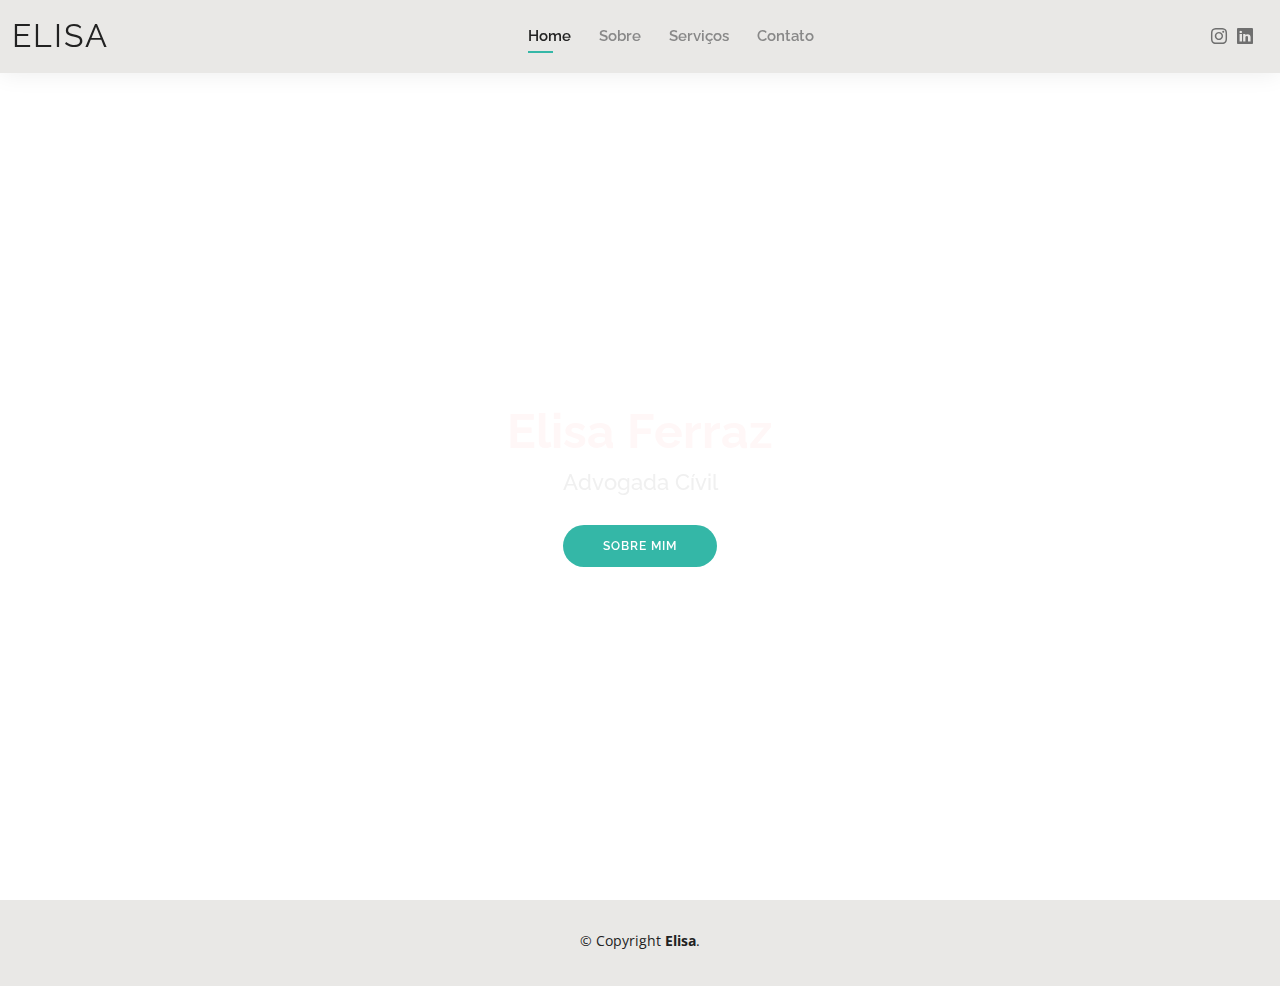
==== index.html @ ff66f5de "Add files via upload" ====
<!DOCTYPE html>
<html lang="en">

<head>
  <meta charset="utf-8">
  <meta content="width=device-width, initial-scale=1.0" name="viewport">

  <title>Home - Elisa</title>
  <meta content="" name="description">
  <meta content="" name="keywords">

  <!-- Favicons 
  <link href="assets/img/favicon.png" rel="icon">
  <link href="assets/img/apple-touch-icon.png" rel="apple-touch-icon">
-->
  <!-- Google Fonts -->
  <link href="https://fonts.googleapis.com/css?family=Open+Sans:300,300i,400,400i,600,600i,700,700i|Raleway:300,300i,400,400i,500,500i,600,600i,700,700i|Poppins:300,300i,400,400i,500,500i,600,600i,700,700i" rel="stylesheet">

  <!-- Vendor CSS Files -->
  <link href="vendor/aos/aos.css" rel="stylesheet">
  <link href="vendor/bootstrap/css/bootstrap.min.css" rel="stylesheet">
  <link href="vendor/bootstrap-icons/bootstrap-icons.css" rel="stylesheet">
  <link href="vendor/boxicons/css/boxicons.min.css" rel="stylesheet">
  <link href="vendor/glightbox/css/glightbox.min.css" rel="stylesheet">
  <link href="vendor/swiper/swiper-bundle.min.css" rel="stylesheet">

  <!-- Template Main CSS File -->
  <link href="assets/css/style.css" rel="stylesheet">

  <!-- =======================================================
  * Template Name: Kelly
  * Template URL: https://bootstrapmade.com/kelly-free-bootstrap-cv-resume-html-template/
  * Updated: Mar 17 2024 with Bootstrap v5.3.3
  * Author: BootstrapMade.com
  * License: https://bootstrapmade.com/license/
  ======================================================== -->
</head>

<body>

  <!-- ======= Header ======= -->
  <header id="header" class="fixed-top">
    <div class="container-fluid d-flex justify-content-between align-items-center">

      <h1 class="logo me-auto me-lg-0"><a href="index.html">Elisa </a></h1>
      <!-- Uncomment below if you prefer to use an image logo -->
      <!-- <a href="index.html" class="logo"><img src="assets/img/logo.png" alt="" class="img-fluid"></a>-->

      <nav id="navbar" class="navbar order-last order-lg-0">
        <ul>
          <li><a class="active" href="index.html">Home</a></li>
          <li><a href="about.html">Sobre</a></li>
          <!--<li><a href="resume.html">Resume</a></li>-->
          <li><a href="services.html">Serviços</a></li>
         <!--<li><a href="portfolio.html">Portfolio</a></li>--> 
          <li><a href="contact.html">Contato</a></li>
        </ul>
        <i class="bi bi-list mobile-nav-toggle"></i>
      </nav><!-- .navbar -->

      <div class="header-social-links">
      
    
        <a href="https://www.instagram.com/elisaferraz23?igsh=MWkzcWowNnB5M2d2MQ==" class="instagram"><i class="bi bi-instagram"></i></a>
        <a href="http://linkedin.com/in/elisa-ferraz-dias-087b0a23" class="linkedin"><i class="bi bi-linkedin"></i></i></a>
      </div>

    </div>

  </header><!-- End Header -->

  <!-- ======= Hero Section ======= -->
  <section id="hero" class="d-flex align-items-center">
    <div class="container d-flex flex-column align-items-center" data-aos="zoom-in" data-aos-delay="100">
      <h1>Elisa Ferraz</h1>
      <h2>Advogada Cívil</h2>
      <a href="about.html" class="btn-about">Sobre mim</a>
    </div>
  </section><!-- End Hero -->

  <!-- ======= Footer ======= -->
  <footer id="footer">
    <div class="container">
      <div class="copyright">
        &copy; Copyright <strong><span>Elisa</span></strong>. 
      </div>
      <div class="credits">
        <!-- All the links in the footer should remain intact. -->
        <!-- You can delete the links only if you purchased the pro version. -->
        <!-- Licensing information: https://bootstrapmade.com/license/ -->
        <!-- Purchase the pro version with working PHP/AJAX contact form: https://bootstrapmade.com/kelly-free-bootstrap-cv-resume-html-template/ -->
        <!--Designed by <a href="https://bootstrapmade.com/">BootstrapMade</a>-->
      </div>
    </div>
  </footer><!-- End  Footer -->

  <div id="preloader"></div>
  <a href="#" class="back-to-top d-flex align-items-center justify-content-center"><i class="bi bi-arrow-up-short"></i></a>

  <!-- Vendor JS Files -->
  <script src="vendor/purecounter/purecounter_vanilla.js"></script>
  <script src="vendor/aos/aos.js"></script>
  <script src="vendor/bootstrap/js/bootstrap.bundle.min.js"></script>
  <script src="vendor/glightbox/js/glightbox.min.js"></script>
  <script src="vendor/isotope-layout/isotope.pkgd.min.js"></script>
  <script src="vendor/swiper/swiper-bundle.min.js"></script>
  <script src="vendor/waypoints/noframework.waypoints.js"></script>
  <script src="vendor/php-email-form/validate.js"></script>

  <!-- Template Main JS File -->
  <script src="assets/js/main.js"></script>

</body>

</html>
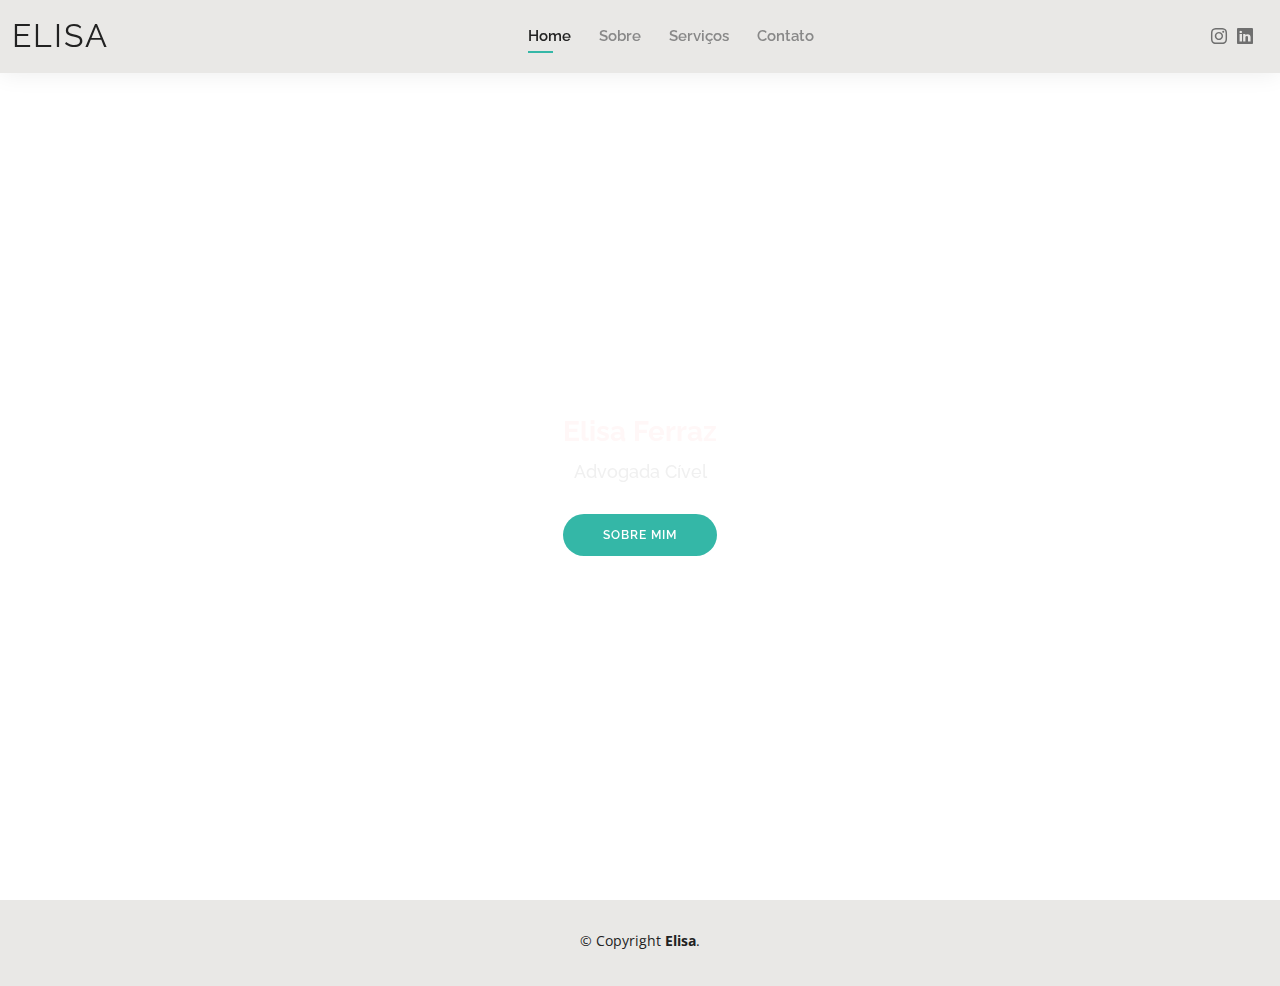
==== commit 509ce87d: "Update index.html" ====
--- a/index.html
+++ b/index.html
@@ -73,7 +73,7 @@
   <section id="hero" class="d-flex align-items-center">
     <div class="container d-flex flex-column align-items-center" data-aos="zoom-in" data-aos-delay="100">
       <h1>Elisa Ferraz</h1>
-      <h2>Advogada Cívil</h2>
+      <h2>Advogada Cível</h2>
       <a href="about.html" class="btn-about">Sobre mim</a>
     </div>
   </section><!-- End Hero -->
@@ -112,4 +112,4 @@
 
 </body>
 
-</html>+</html>
--- a/assets/css/style.css
+++ b/assets/css/style.css
@@ -1,4 +1,4 @@
-/**
+ /**
 * Template Name: Kelly
 * Template URL: https://bootstrapmade.com/kelly-free-bootstrap-cv-resume-html-template/
 * Updated: Mar 17 2024 with Bootstrap v5.3.3
@@ -469,6 +469,32 @@
   background: #3dc8b7;
 }
 
+.container {
+  text-align: center;
+}
+
+/* Estilos para telas menores que 768px (celulares) */
+@media (max-width: 767px) and (orientation: portrait) {
+  #hero   {
+    max-width: 80%; /* Define a largura máxima da imagem como 80% da largura da tela */
+    height: auto; /* Altura será ajustada automaticamente */
+    margin: 10px; /* Adiciona um espaçamento ao redor da imagem */
+  }
+}
+
+
+/* Estilos para telas menores que 768px (celulares) */
+@media (max-width: 767px) {
+  #hero   {
+    max-width: 100%; /* Define a largura máxima da imagem como 100% da largura da tela */
+    height: auto; /* Altura será ajustada automaticamente */
+    margin: 10px; /* Adiciona um espaçamento ao redor da imagem */
+  }
+}
+
+/* Estilos para telas maiores ou iguais a 768px (computadores) *
+
+/*
 @media (min-width: 1024px) {
   #hero {
     background-attachment: fixed;
@@ -478,14 +504,14 @@
 @media (max-width: 992px) {
   #hero:before {
     content: "";
-    background: rgba(255, 255, 255, 0.8);
+    /*background: rgba(255, 255, 255, 0.8);
     position: absolute;
     bottom: 0;
     top: 0;
     left: 0;
     right: 0;
   }
-
+*/
   #hero h1 {
     font-size: 28px;
     line-height: 36px;
@@ -495,7 +521,7 @@
     font-size: 18px;
     line-height: 24px;
   }
-}
+
 
 /*--------------------------------------------------------------
 # Sections General
@@ -1286,4 +1312,4 @@
 
 #footer .credits a {
   color: #34b7a7;
-}+}
